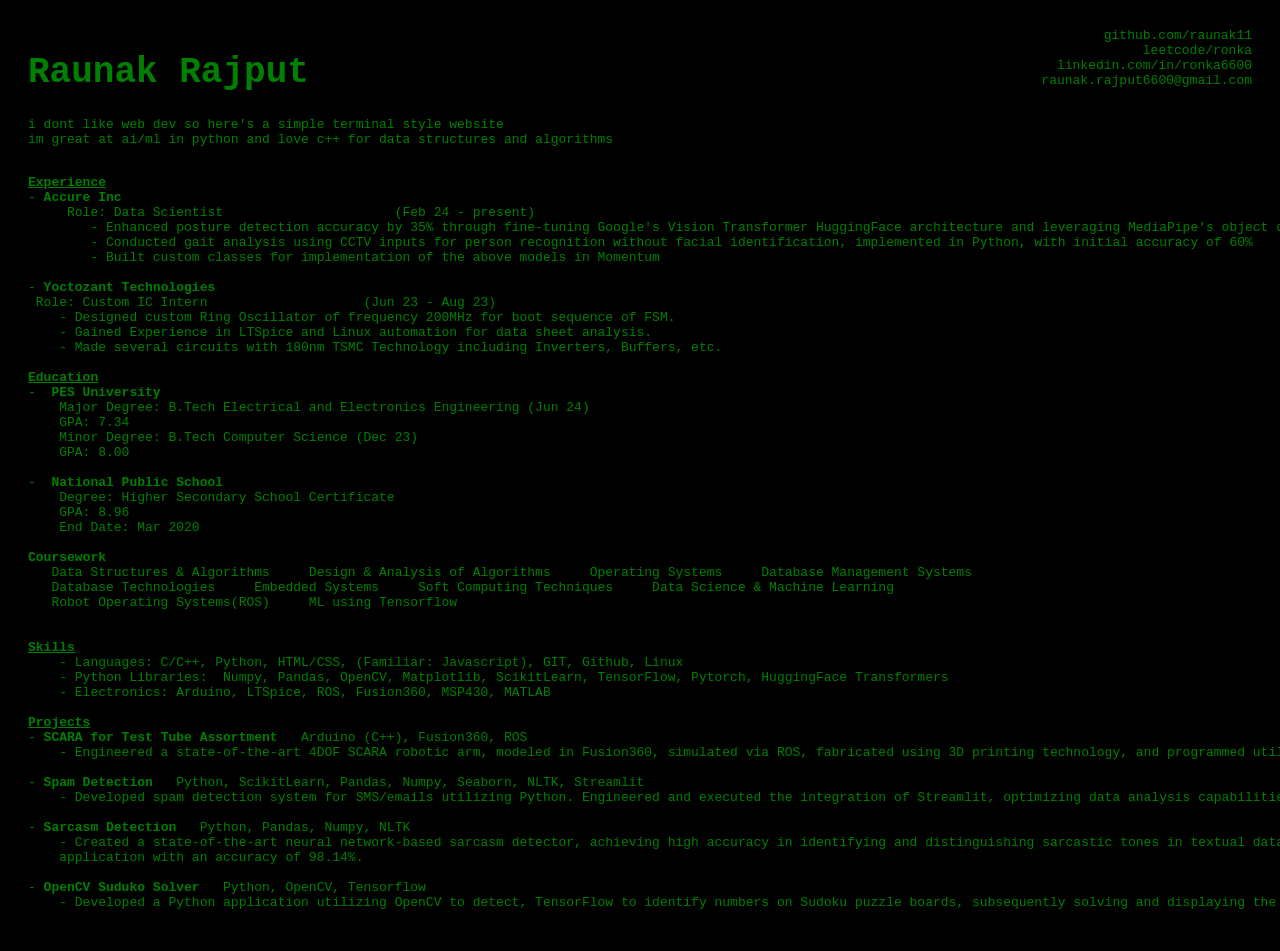
==== index.html @ 17fd7076 "Initial commit" ====
<!DOCTYPE html>
<html>
<head>
   <title>ronka portfolio</title>
   <style>
   	body {
   		background-color: black;
   		color: green;
   		font-family: monospace;
   		padding: 20px;
   		position: relative;
   	}
   	h1 {
   		font-size: 36px;
   	}
   	.contacts {
    position: absolute;
    top: 20px;
    right: 20px;
    text-align: right;
    }
    .contacts a {
        color: green;
        text-decoration: none;
    }
    .contacts a:hover {
        color: red;
}
   	.clickable:hover {
   		color: red;
   		cursor: pointer;
   	}
   	.modal {
   		display: none;
   		position: fixed;
   		z-index: 1;
   		left: 0;
   		top: 0;
   		width: 100%;
   		height: 100%;
   		overflow: auto;
   		background-color: rgba(0, 0, 0, 0.8);
   	}
   	.modal-content {
   		background-color: black;
   		color: green;
   		margin: 15% auto;
   		padding: 20px;
   		border: 1px solid green;
   		width: 80%;
   		max-width: 600px;
   		position: relative;
   	}
   	.close {
   		color: green;
   		position: absolute;
   		top: 5px;
   		right: 10px;
   		font-size: 28px;
   		font-weight: bold;
   		cursor: pointer;
   	}
   	.close:hover {
   		color: red;
   	}
    
   </style>
</head>
<body>
   <div class="contacts">
   	<a href="https://github.com/raunak11" target="_blank">github.com/raunak11</a><br>
   	<a href="https://leetcode.com/ronka" target="_blank">leetcode/ronka</a><br>
   	<a href="https://linkedin.com/in/ronka6600" target="_blank">linkedin.com/in/ronka6600</a><br>
   	<a href="mailto:raunak.rajput6600@gmail.com">raunak.rajput6600@gmail.com</a>
   </div>
   <h1 class="clickable" id="name" ondblclick="openModal('nameModal')">Raunak Rajput</h1>
   i dont like web dev so here's a simple terminal style website <br>
   im great at ai/ml in python and love c++ for data structures and algorithms
   <pre>

<strong><u>Experience</u></strong>
- <strong class="clickable" id="accureInc" ondblclick="openModal('accureIncModal')">Accure Inc</strong>
     Role: Data Scientist                      (Feb 24 - present)
        - Enhanced posture detection accuracy by 35% through fine-tuning Google's Vision Transformer HuggingFace architecture and leveraging MediaPipe's object detection model, augmented with mathematical computations. 
        - Conducted gait analysis using CCTV inputs for person recognition without facial identification, implemented in Python, with initial accuracy of 60%
        - Built custom classes for implementation of the above models in Momentum
    
- <strong class="clickable" id="yoctozant" ondblclick="openModal('yoctozantModal')">Yoctozant Technologies</strong>
 Role: Custom IC Intern                    (Jun 23 - Aug 23)
    - Designed custom Ring Oscillator of frequency 200MHz for boot sequence of FSM.
    - Gained Experience in LTSpice and Linux automation for data sheet analysis.
    - Made several circuits with 180nm TSMC Technology including Inverters, Buffers, etc.

<strong><u>Education</u></strong>
- <strong class="clickable" id="pesUniversity" ondblclick="openModal('pesUniversityModal')"> PES University</strong>
    Major Degree: B.Tech Electrical and Electronics Engineering (Jun 24)
    GPA: 7.34
    Minor Degree: B.Tech Computer Science (Dec 23)
    GPA: 8.00
   
- <strong class="clickable" id="nationalSchool" ondblclick="openModal('nationalSchoolModal')"> National Public School</strong>
    Degree: Higher Secondary School Certificate
    GPA: 8.96
    End Date: Mar 2020
   
<strong>Coursework</strong> 
   Data Structures & Algorithms     Design & Analysis of Algorithms     Operating Systems     Database Management Systems
   Database Technologies     Embedded Systems     Soft Computing Techniques     Data Science & Machine Learning
   Robot Operating Systems(ROS)     ML using Tensorflow
   

<strong><u>Skills</u></strong>
    - Languages: C/C++, Python, HTML/CSS, (Familiar: Javascript), GIT, Github, Linux
    - Python Libraries:  Numpy, Pandas, OpenCV, Matplotlib, ScikitLearn, TensorFlow, Pytorch, HuggingFace Transformers
    - Electronics: Arduino, LTSpice, ROS, Fusion360, MSP430, MATLAB

<strong><u>Projects</u></strong>
- <strong class="clickable" id="scara" ondblclick="openModal('scaraModal')">SCARA for Test Tube Assortment</strong>   Arduino (C++), Fusion360, ROS
    - Engineered a state-of-the-art 4DOF SCARA robotic arm, modeled in Fusion360, simulated via ROS, fabricated using 3D printing technology, and programmed utilizing Arduino with 98% movement accuracy

- <strong class="clickable" id="spam" ondblclick="openModal('spamModal')">Spam Detection</strong>   Python, ScikitLearn, Pandas, Numpy, Seaborn, NLTK, Streamlit
    - Developed spam detection system for SMS/emails utilizing Python. Engineered and executed the integration of Streamlit, optimizing data analysis capabilities and achieving an accuracy of 95.23% and a precision score of 100%.

- <strong class="clickable" id="sarcasm" ondblclick="openModal('sarcasmModal')">Sarcasm Detection</strong>   Python, Pandas, Numpy, NLTK
    - Created a state-of-the-art neural network-based sarcasm detector, achieving high accuracy in identifying and distinguishing sarcastic tones in textual data, with an interactive prediction function for practical 
    application with an accuracy of 98.14%.

- <strong class="clickable" id="sudoku" ondblclick="openModal('sudokuModal')">OpenCV Suduko Solver</strong>   Python, OpenCV, Tensorflow
    - Developed a Python application utilizing OpenCV to detect, TensorFlow to identify numbers on Sudoku puzzle boards, subsequently solving and displaying the completed puzzles obtaining an accuracy of 90.4%.
</pre>

<!-- Modals -->
<div id="nameModal" class="modal">
    <div class="modal-content">
        <span class="close" onclick="closeModal('nameModal')">&times;</span>
        <h2>Raunak Rajput</h2>
        <img src="profilePic2.jpeg" alt="me">
        <!-- Add your content here -->
    </div>
</div>

<div id="accureIncModal" class="modal">
    <div class="modal-content">
        <span class="close" onclick="closeModal('accureIncModal')">&times;</span>
        <h2>Accure Inc</h2>
        <p>Here are some details about my work at Accure Inc:</p>
        <img src="accure_inc_project.png" alt="Project Image">
        <p>This is a sample image related to the project.</p>
        <p>You can include additional text, images, or any other content you want to display in this modal window.</p>
    </div>
</div>

<div id="yoctozantModal" class="modal">
    <div class="modal-content">
        <span class="close" onclick="closeModal('yoctozantModal')">&times;</span>
       <h2>Yoctozant Technologies</h2>
       <!-- Add your content here -->
   </div>
</div>

<div id="pesUniversityModal" class="modal">
   <div class="modal-content">
       <span class="close" onclick="closeModal('pesUniversityModal')">&times;</span>
       <h2>PES University</h2>
       <!-- Add your content here -->
   </div>
</div>

<div id="nationalSchoolModal" class="modal">
   <div class="modal-content">
       <span class="close" onclick="closeModal('nationalSchoolModal')">&times;</span>
       <h2>National Public School</h2>
       <!-- Add your content here -->
   </div>
</div>

<div id="scaraModal" class="modal">
   <div class="modal-content">
       <span class="close" onclick="closeModal('scaraModal')">&times;</span>
       <h2>SCARA for Test Tube Assortment</h2>
       <!-- Add your content here -->
   </div>
</div>

<div id="spamModal" class="modal">
   <div class="modal-content">
       <span class="close" onclick="closeModal('spamModal')">&times;</span>
       <h2>Spam Detection</h2>
       <!-- Add your content here -->
   </div>
</div>

<div id="sarcasmModal" class="modal">
   <div class="modal-content">
       <span class="close" onclick="closeModal('sarcasmModal')">&times;</span>
       <h2>Sarcasm Detection</h2>
       <!-- Add your content here -->
   </div>
</div>

<div id="sudokuModal" class="modal">
   <div class="modal-content">
       <span class="close" onclick="closeModal('sudokuModal')">&times;</span>
       <h2>OpenCV Suduko Solver</h2>
       <!-- Add your content here -->
   </div>
</div>

<script>
   function openModal(modalId) {
       var modal = document.getElementById(modalId);
       modal.style.display = "block";
   }

   function closeModal(modalId) {
       var modal = document.getElementById(modalId);
       modal.style.display = "none";
   }

   window.onclick = function(event) {
       var modals = document.getElementsByClassName("modal");
       for (var i = 0; i < modals.length; i++) {
           if (event.target == modals[i]) {
               modals[i].style.display = "none";
           }
       }
   }
</script>
</body>
</html>
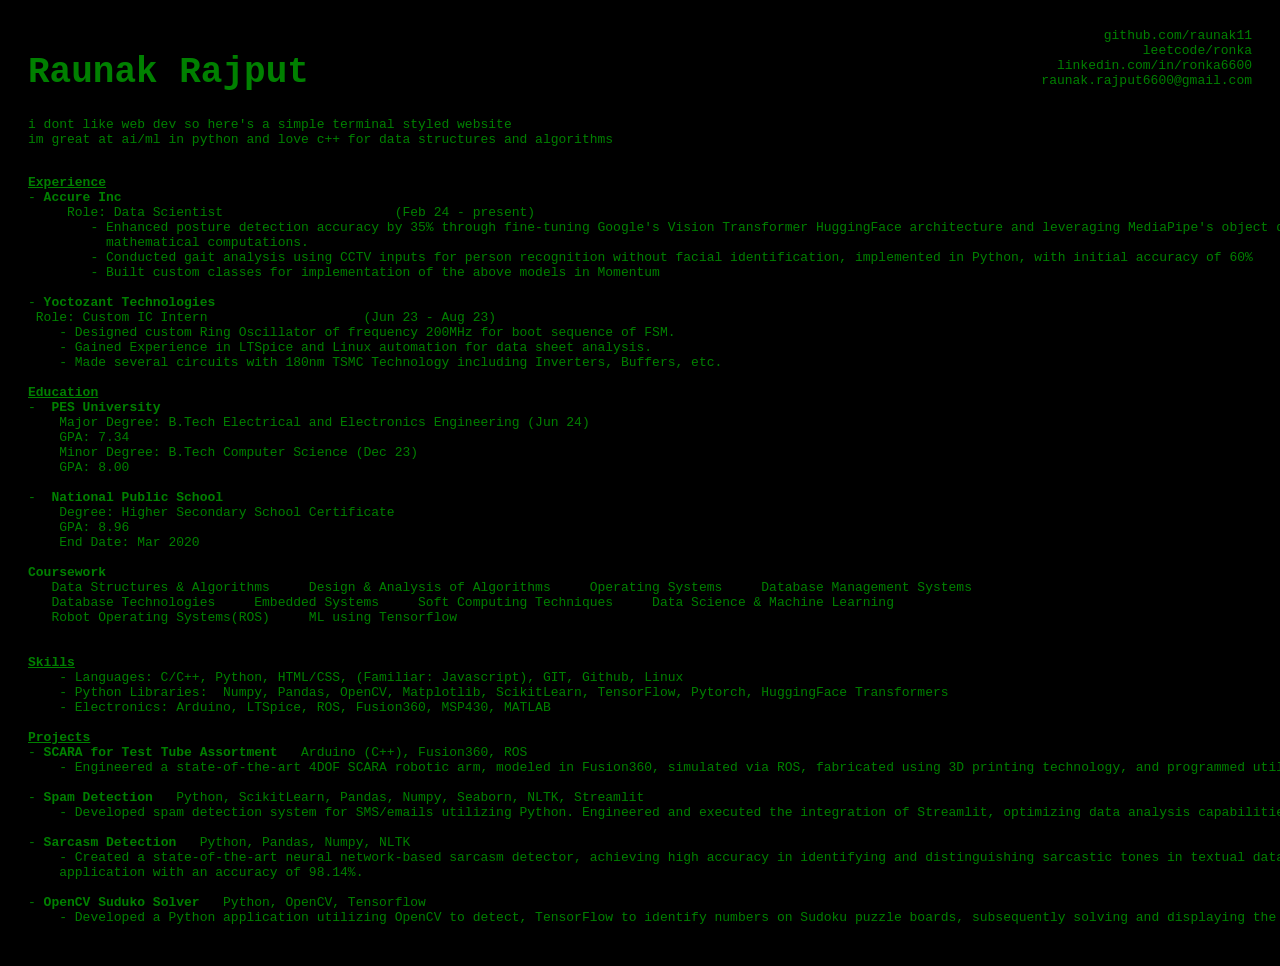
==== commit f550f5f4: "testing" ====
--- a/index.html
+++ b/index.html
@@ -74,14 +74,15 @@
    	<a href="mailto:raunak.rajput6600@gmail.com">raunak.rajput6600@gmail.com</a>
    </div>
    <h1 class="clickable" id="name" ondblclick="openModal('nameModal')">Raunak Rajput</h1>
-   i dont like web dev so here's a simple terminal style website <br>
+   i dont like web dev so here's a simple terminal styled website <br>
    im great at ai/ml in python and love c++ for data structures and algorithms
    <pre>
 
 <strong><u>Experience</u></strong>
 - <strong class="clickable" id="accureInc" ondblclick="openModal('accureIncModal')">Accure Inc</strong>
      Role: Data Scientist                      (Feb 24 - present)
-        - Enhanced posture detection accuracy by 35% through fine-tuning Google's Vision Transformer HuggingFace architecture and leveraging MediaPipe's object detection model, augmented with mathematical computations. 
+        - Enhanced posture detection accuracy by 35% through fine-tuning Google's Vision Transformer HuggingFace architecture and leveraging MediaPipe's object detection model, augmented with 
+          mathematical computations. 
         - Conducted gait analysis using CCTV inputs for person recognition without facial identification, implemented in Python, with initial accuracy of 60%
         - Built custom classes for implementation of the above models in Momentum
     
